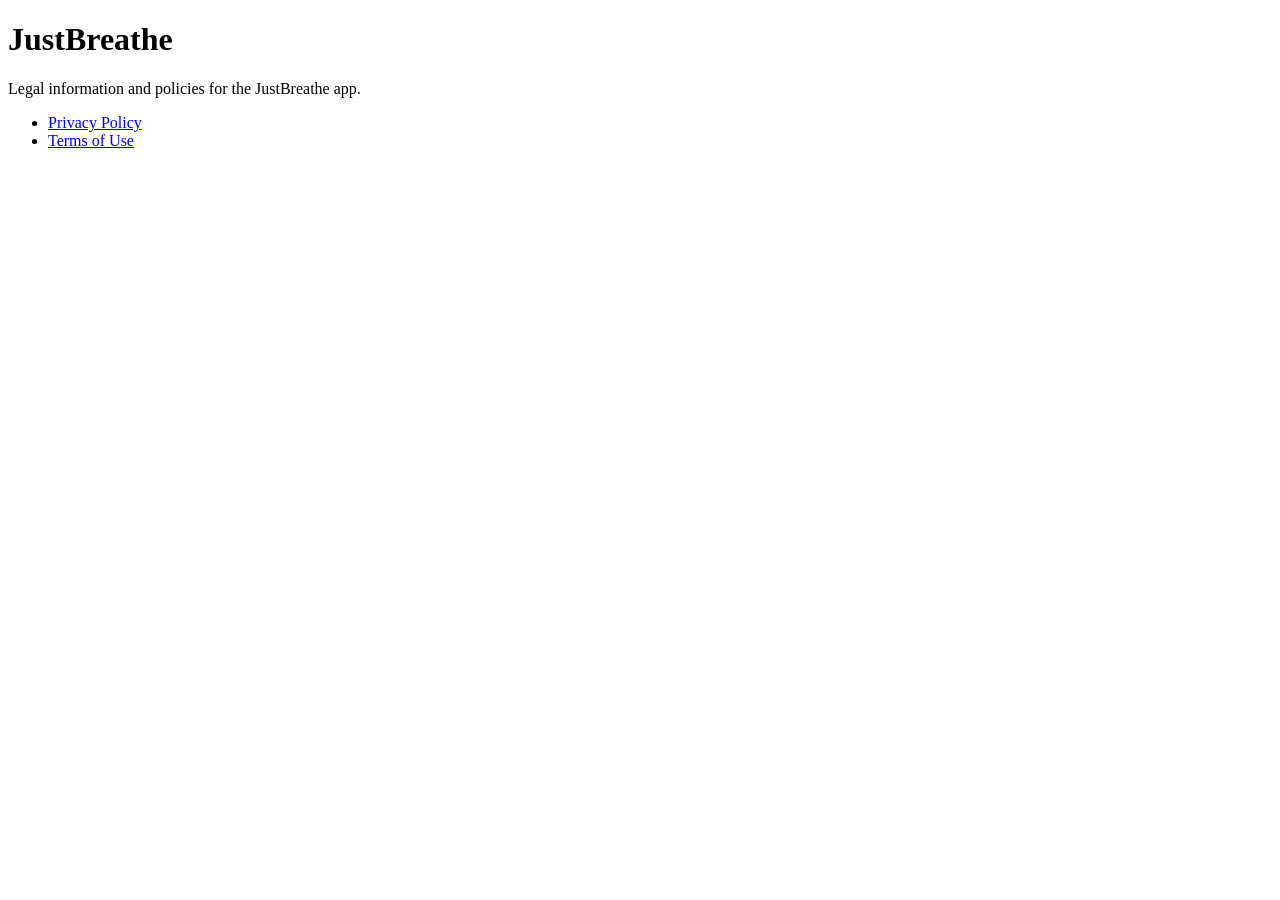
==== docs/index.html @ 6396afc9 "adjust layout" ====
<!DOCTYPE html>
<html lang="en">
<head>
  <meta charset="UTF-8">
  <meta name="viewport" content="width=device-width, initial-scale=1">
  <title>JustBreathe</title>
</head>
<body>
  <main>
    <h1>JustBreathe</h1>
    <p>Legal information and policies for the JustBreathe app.</p>
    <ul>
      <li><a href="privacy.html">Privacy Policy</a></li>
      <li>
        <a href="https://www.apple.com/legal/internet-services/itunes/dev/stdeula/">
          Terms of Use
        </a>
      </li>
    </ul>
  </main>
</body>
</html>
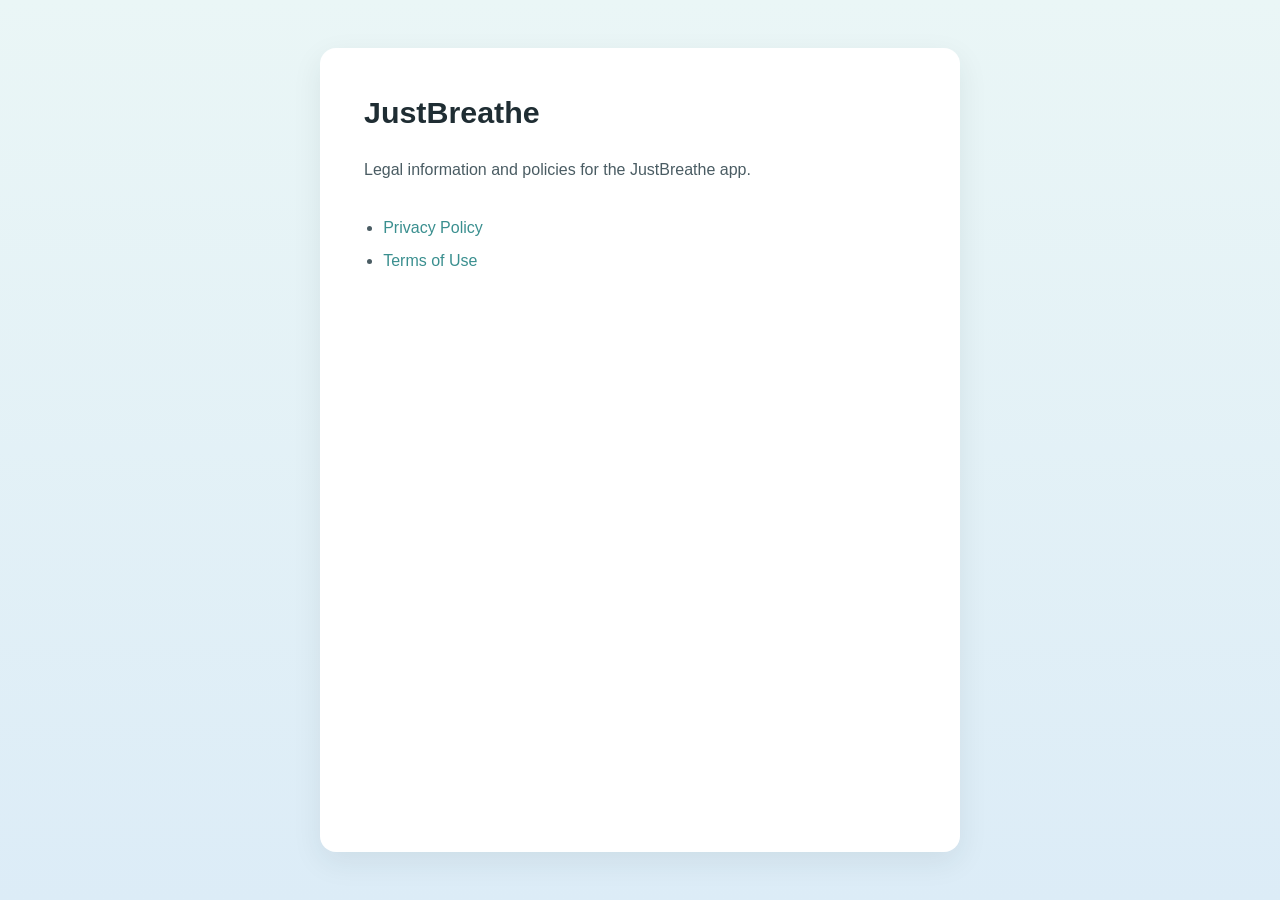
==== commit 337b32c1: "styling changes" ====
--- a/docs/index.html
+++ b/docs/index.html
@@ -4,11 +4,12 @@
   <meta charset="UTF-8">
   <meta name="viewport" content="width=device-width, initial-scale=1">
   <title>JustBreathe</title>
+  <link rel="stylesheet" href="styles.css">
 </head>
 <body>
   <main>
     <h1>JustBreathe</h1>
-    <p>Legal information and policies for the JustBreathe app.</p>
+    <p class="subtitle">Legal information and policies for the JustBreathe app.</p>
     <ul>
       <li><a href="privacy.html">Privacy Policy</a></li>
       <li>
--- a/docs/styles.css
+++ b/docs/styles.css
@@ -0,0 +1,105 @@
+:root {
+  --bg-top: #eaf6f6;
+  --bg-bottom: #dcecf7;
+  --card-bg: #ffffff;
+  --text-primary: #1f2d33;
+  --text-secondary: #4a5c63;
+  --accent: #3a8f8f;
+  --accent-dark: #2a6b6b;
+  --border: #e1ecec;
+}
+
+* {
+  box-sizing: border-box;
+}
+
+body {
+  margin: 0;
+  min-height: 100vh;
+  font-family: -apple-system, BlinkMacSystemFont, "Segoe UI", Roboto, Helvetica, Arial, sans-serif;
+  color: var(--text-primary);
+  background: linear-gradient(180deg, var(--bg-top) 0%, var(--bg-bottom) 100%);
+  display: flex;
+  justify-content: center;
+  padding: 48px 20px;
+  line-height: 1.6;
+}
+
+main {
+  width: 100%;
+  max-width: 640px;
+  background: var(--card-bg);
+  border-radius: 16px;
+  box-shadow: 0 10px 30px rgba(31, 45, 51, 0.08);
+  padding: 40px 44px;
+}
+
+h1 {
+  margin-top: 0;
+  font-size: 1.9rem;
+  font-weight: 700;
+  color: var(--text-primary);
+}
+
+h2 {
+  font-size: 1.2rem;
+  font-weight: 600;
+  color: var(--accent-dark);
+  margin-top: 2em;
+  margin-bottom: 0.5em;
+}
+
+p {
+  color: var(--text-secondary);
+}
+
+ul {
+  padding-left: 1.2em;
+  color: var(--text-secondary);
+}
+
+li {
+  margin-bottom: 0.5em;
+}
+
+a {
+  color: var(--accent);
+  text-decoration: none;
+  border-bottom: 1px solid transparent;
+  transition: border-color 0.15s ease, color 0.15s ease;
+}
+
+a:hover {
+  color: var(--accent-dark);
+  border-bottom-color: var(--accent-dark);
+}
+
+.subtitle {
+  color: var(--text-secondary);
+  margin-bottom: 2em;
+}
+
+.meta {
+  color: var(--text-secondary);
+  font-size: 0.9rem;
+  margin-top: -0.5em;
+}
+
+.back-link {
+  display: inline-block;
+  margin-top: 2.5em;
+  font-size: 0.95rem;
+}
+
+hr {
+  border: none;
+  border-top: 1px solid var(--border);
+  margin: 2em 0;
+}
+
+@media (max-width: 480px) {
+  main {
+    padding: 28px 24px;
+    border-radius: 12px;
+  }
+}
